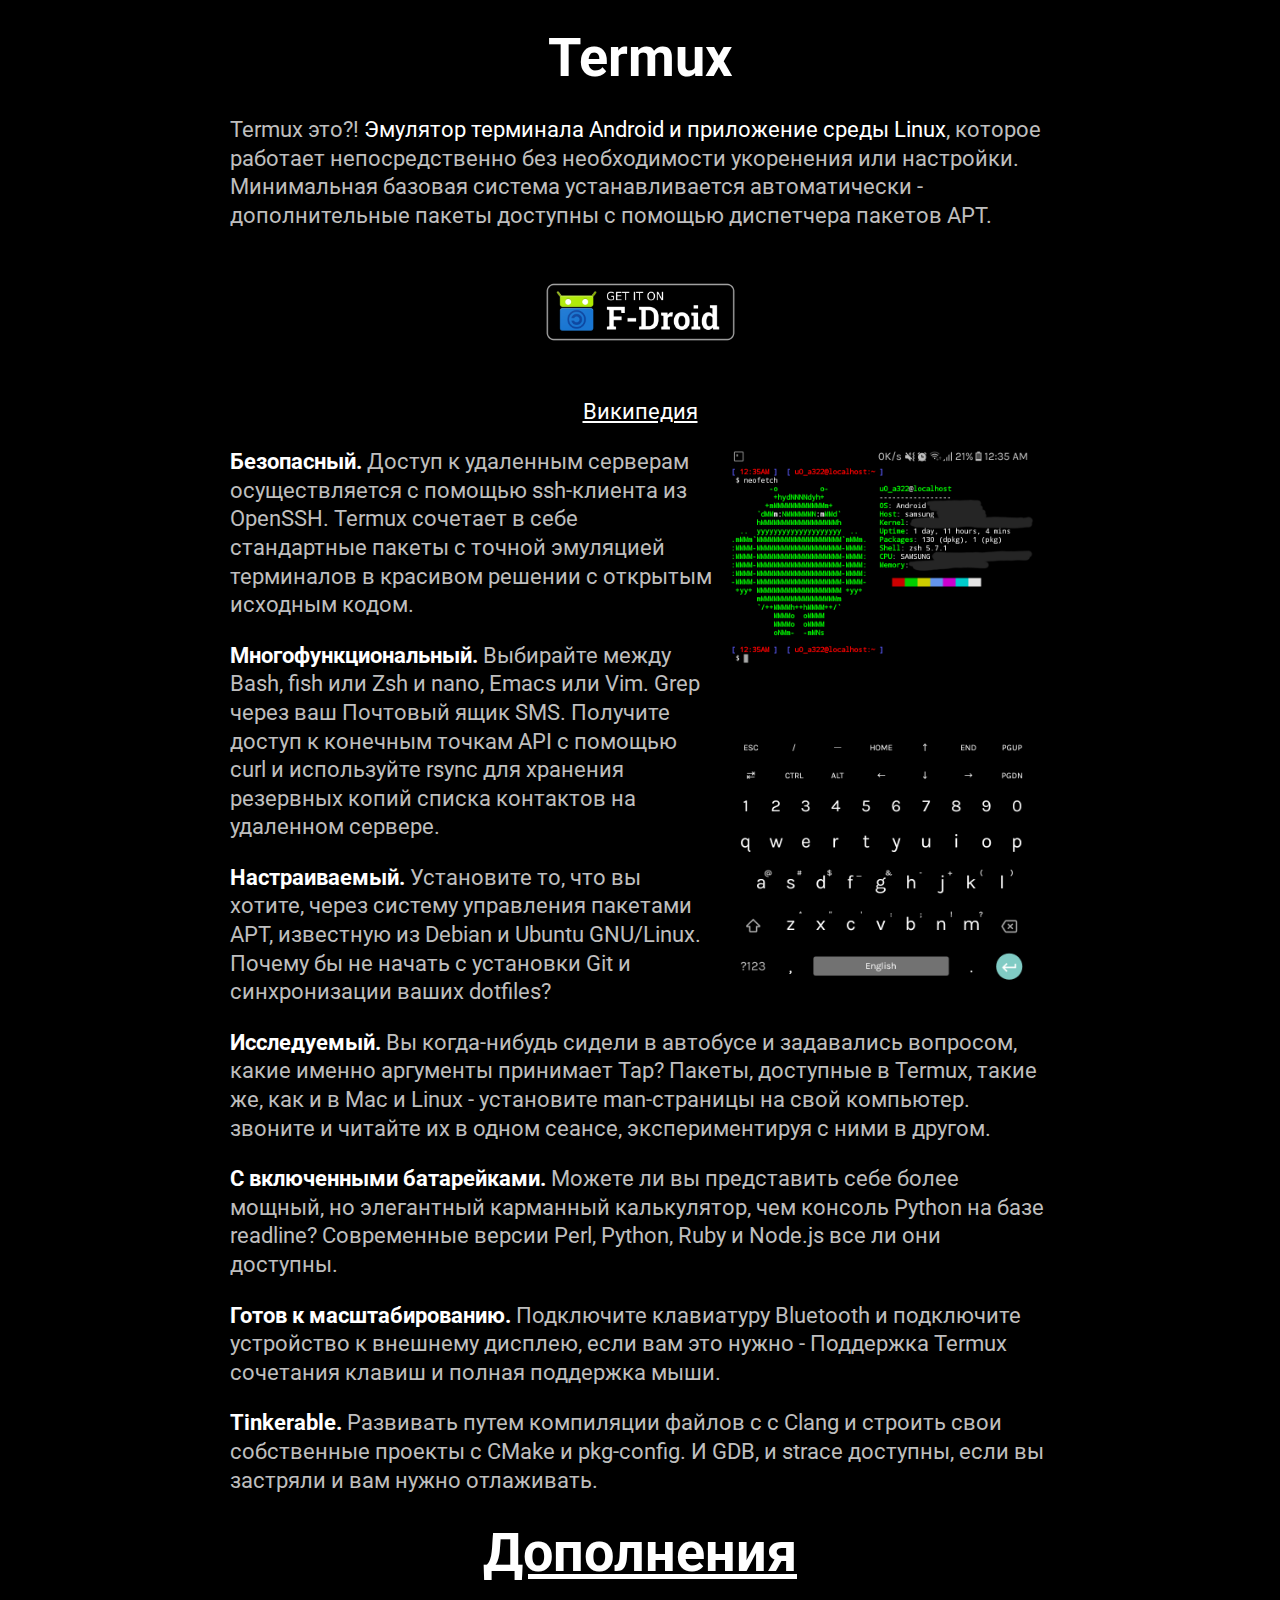
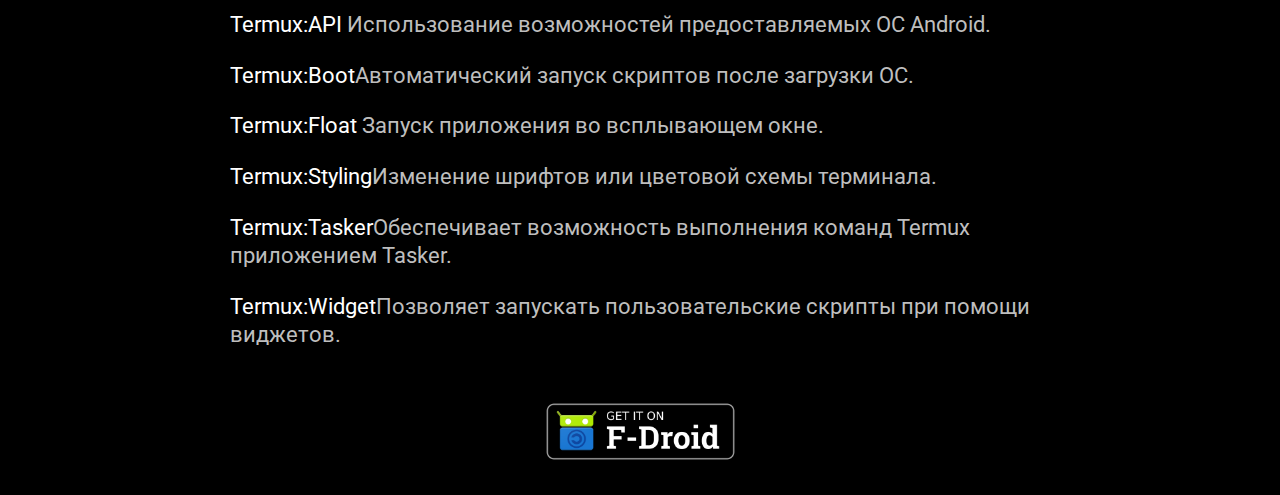
==== termux.com/index.html @ c547261b "Add files via upload" ====
<!DOCTYPE html>
<html lang="en">
  <head itemscope itemtype="http://schema.org/WebSite">
    <meta charset="utf-8" />
    <meta name="viewport" content="width=device-width, user-scalable=no" />
    <meta http-equiv="X-UA-Compatible" content="IE=edge" />
    <meta name="Description" content="Terminal emulator and Linux environment for Android" />
    <title itemprop="name">Termux</title>
    <style>
	html { font-family: Roboto, sans-serif; height: 100%; margin: auto; padding: 0; color: rgb(190, 190, 190); background-color: black; }
	.page { max-width: 820px; margin: auto; padding: 0 1em; }
	body { margin-left: auto; margin-right: auto; margin-top: 0; padding: 0; width: 100%; }

	h1 { font-size: 54px; margin: 42px 0; text-align: center;}
	h1, h2 { line-height: 32px; color: white; }

	p { font-size: 22px; line-height: 1.3em; }
	strong { color: white; font-weight: normal; }
	.first { font-weight: bold; }
	.wiki { text-align: center; }

	img { margin: 18px auto; max-width:100%; height:auto; }
	img.phone:first-of-type { margin-top: 3em; display: block; }
	@media only screen and (min-width: 500px) {
		img.phone:first-of-type { margin-top: 0; margin-bottom: 0; margin-left: 1em; margin-right: 1em; float: right; }
	}
	.badges { text-align: center; margin-top: 0; margin-left: auto; margin-right: auto; }

	.fade-out { opacity: 0; transition: opacity 1s; }
	.fade-in { opacity: 1; transition: opacity 1s; }

	a, a:visited { color: white !important; }
    </style>
    <link rel="canonical" href="index.html" />
    <link href="https://fonts.googleapis.com/css?family=Roboto:300" rel="stylesheet" type="text/css" />
  </head>
  <body>
    <div class="page">
     <h1>Termux</h1>

     <p>Termux это?! <strong>Эмулятор терминала Android и приложение среды Linux</strong>, которое
    работает непосредственно без необходимости укоренения или настройки. Минимальная базовая система устанавливается автоматически
    - дополнительные пакеты доступны с помощью диспетчера пакетов APT.</p>

     <div class="badges">
       <!--<a href="https://play.google.com/store/apps/details?id=com.termux">
         <img alt="Get it on Google Play" src="files/google-play-badge.png" width="215" height="83"/></a>-->
       <a href="https://f-droid.org/repository/browse/?fdid=com.termux">
         <img alt="Get it on F-Droid" src="files/fdroid.png" width="215" height="83"/></a>
     </div>

     <p class="wiki"><a href="https://wiki.termux.com/wiki/Main_Page">Википедия</a></p>

     <img class="phone" src="files/htop_framed.png" data-sliderimages="files/vim-main_framed.png,files/hello_framed.png,files/weechat-with-keyboard_framed.png" alt="" width="305" height="600"/>

     <p><strong class="first">Безопасный.</strong>
     Доступ к удаленным серверам осуществляется с помощью ssh-клиента из OpenSSH. Termux сочетает в себе стандартные пакеты с точной эмуляцией терминалов в красивом решении с открытым исходным кодом.</p>

     <p><strong class="first">Многофункциональный.</strong>
     Выбирайте между Bash, fish или Zsh и nano, Emacs или Vim. Grep через ваш
    Почтовый ящик SMS. Получите доступ к конечным точкам API с помощью curl и используйте rsync для хранения резервных копий
    списка контактов на удаленном сервере.</p>

     <p><strong class="first">Настраиваемый.</strong>
     Установите то, что вы хотите, через систему управления пакетами APT, известную из Debian
    и Ubuntu GNU/Linux. Почему бы не начать с установки Git и синхронизации ваших dotfiles?</p>

     <p><strong class="first">Исследуемый.</strong>
     Вы когда-нибудь сидели в автобусе и задавались вопросом, какие именно аргументы принимает Тар?
    Пакеты, доступные в Termux, такие же, как и в Mac и Linux - установите man-страницы на свой компьютер.
    звоните и читайте их в одном сеансе, экспериментируя с ними в другом.</p>

     <p><strong class="first">С включенными батарейками.</strong> 
     Можете ли вы представить себе более мощный, но элегантный карманный калькулятор, чем консоль Python на базе readline?
    Современные версии Perl, Python, Ruby и Node.js все ли они доступны.</p>

     <p><strong class="first">Готов к масштабированию.</strong> 
     Подключите клавиатуру Bluetooth и подключите устройство к внешнему дисплею, если вам это нужно - Поддержка Termux
    сочетания клавиш и полная поддержка мыши.<p>

     <p><strong class="first">Tinkerable.</strong> 
     Развивать путем компиляции файлов c с Clang и строить свои собственные проекты
    с CMake и pkg-config. И GDB, и strace доступны, если вы застряли и вам нужно отлаживать.</p>

    <h1 class="wiki"><a href="https://wiki.termux.com/wiki/Дополнения">Дополнения</a></h1>

    <p><strong class="files/">Termux:API</strong>
    Использование возможностей предоставляемых ОС Android.</p>

    <p><strong class="files/">Termux:Boot</strong>Автоматический запуск скриптов после загрузки ОС.</p>

    <p><strong class="files/">Termux:Float</strong>
    Запуск приложения во всплывающем окне.</p>

    <p><strong class="files/">Termux:Styling</strong>Изменение шрифтов или цветовой схемы терминала.</p>

    <p><strong class="files/">Termux:Tasker</strong>Обеспечивает возможность выполнения команд Termux приложением Tasker.</p>

    <p><strong class="files/">Termux:Widget</strong>Позволяет запускать пользовательские скрипты при помощи виджетов.</p>

     <div class="badges">
       <!--<a href="https://play.google.com/store/apps/details?id=com.termux">
         <img alt="Get it on Google Play" src="files/google-play-badge.png" width="215" height="83"/></a>-->
       <a href="https://f-droid.org/repository/browse/?fdid=com.termux">
         <img alt="Get it on F-Droid" src="files/fdroid.png" width="215" height="83"/></a>
     </div>

    </div>
    <script src="files/slider.js"></script>
  </body>
</html>
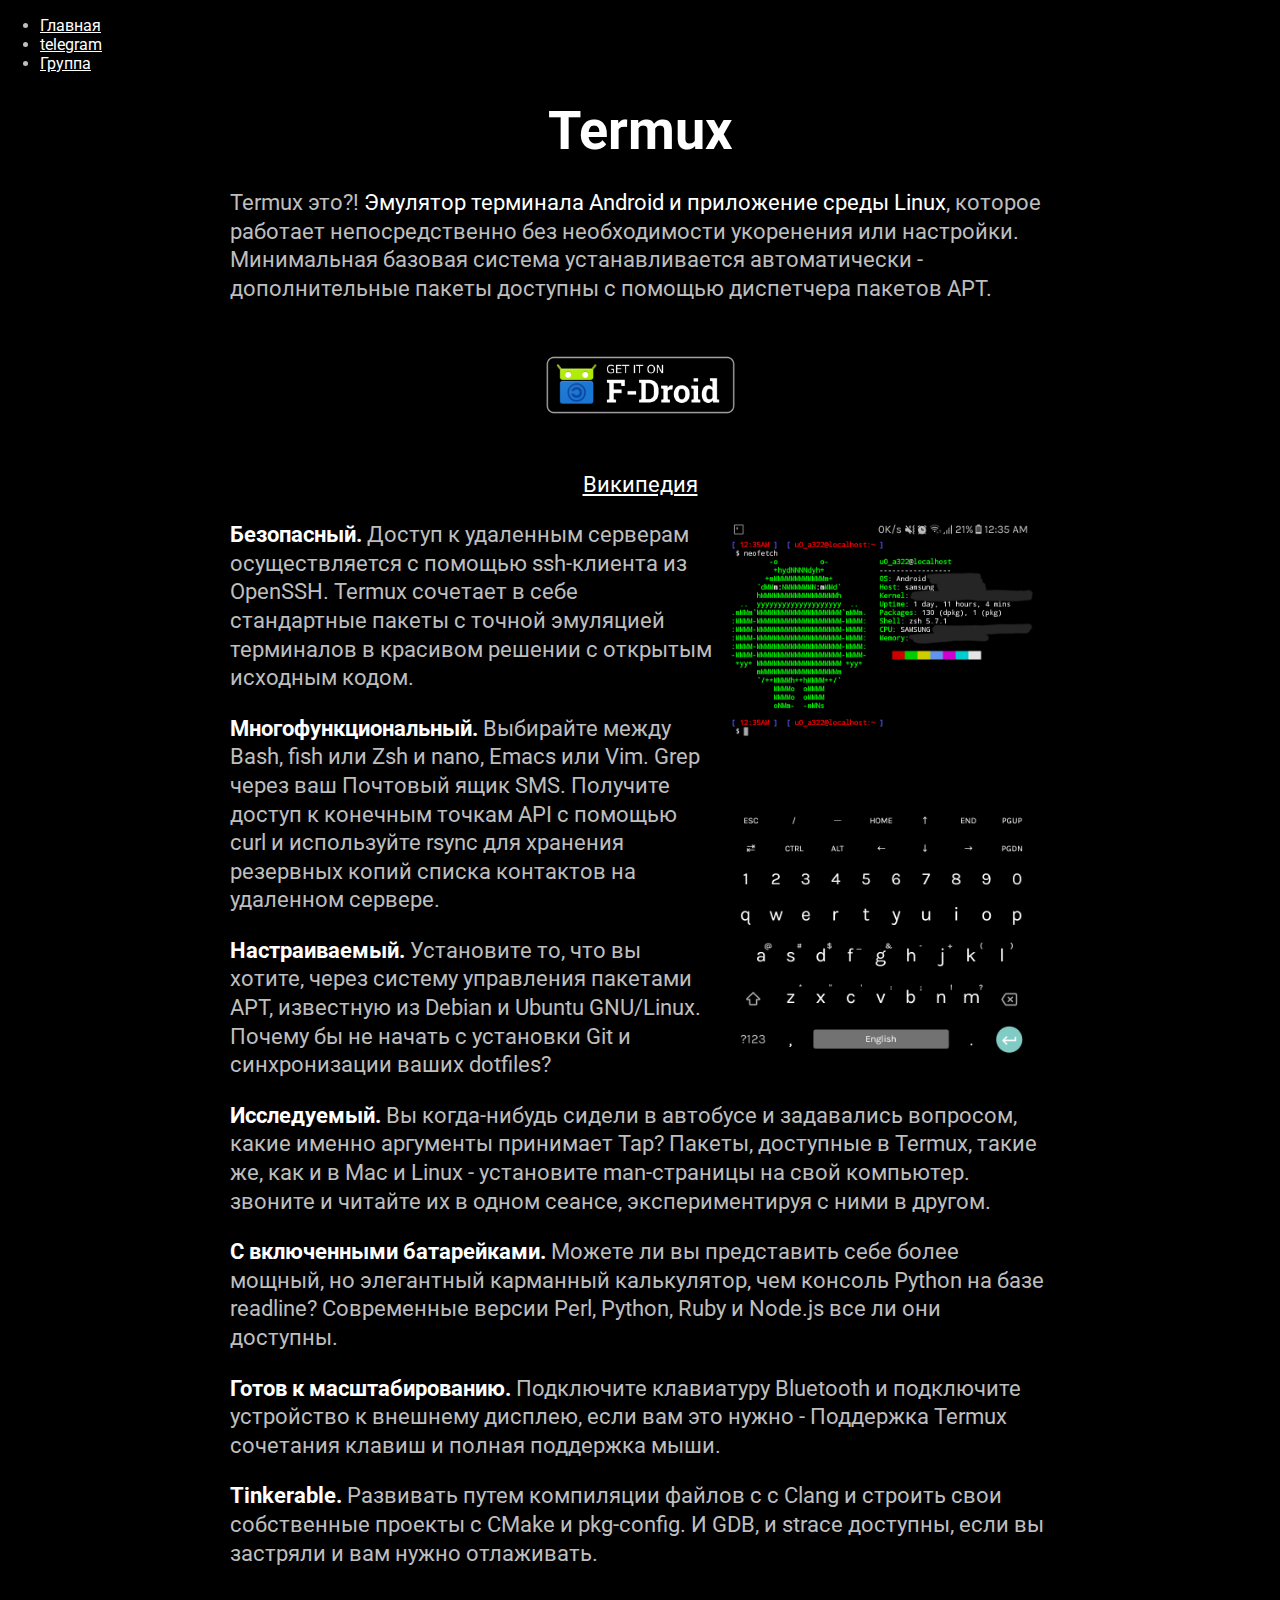
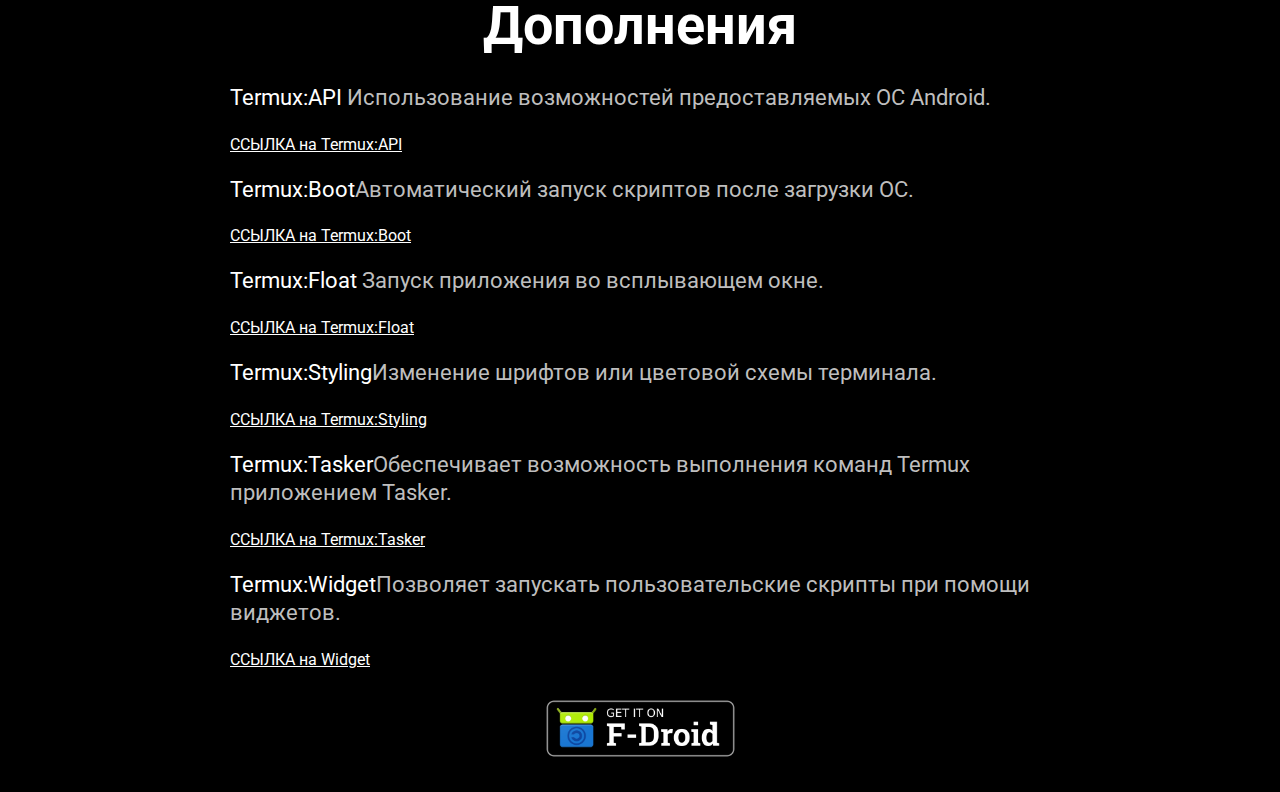
==== commit 25a1aad6: "Add files via upload" ====
--- a/termux.com/index.html
+++ b/termux.com/index.html
@@ -34,6 +34,13 @@
     <link rel="canonical" href="index.html" />
     <link href="https://fonts.googleapis.com/css?family=Roboto:300" rel="stylesheet" type="text/css" />
   </head>
+
+  <ul>
+    <li><a href="index.html">Главная</a></li>
+    <li><a href="https://t.me/termuxf3">telegram</a></li>
+    <li><a href="https://vk.com/termuxla197061586">Группа</a></li>
+  </ul>
+
   <body>
     <div class="page">
      <h1>Termux</h1>
@@ -82,21 +89,33 @@
      Развивать путем компиляции файлов c с Clang и строить свои собственные проекты
     с CMake и pkg-config. И GDB, и strace доступны, если вы застряли и вам нужно отлаживать.</p>
 
-    <h1 class="wiki"><a href="https://wiki.termux.com/wiki/Дополнения">Дополнения</a></h1>
+    <h1>Дополнения</h1>
 
     <p><strong class="files/">Termux:API</strong>
     Использование возможностей предоставляемых ОС Android.</p>
 
+    <a href="https://wiki.termux.com/wiki/Termux:API" class="ssilka">ССЫЛКА на Termux:API</a>
+
     <p><strong class="files/">Termux:Boot</strong>Автоматический запуск скриптов после загрузки ОС.</p>
+
+    <a href="https://wiki.termux.com/wiki/Termux:Boot" class="ssilka">ССЫЛКА на Termux:Boot</a>
 
     <p><strong class="files/">Termux:Float</strong>
     Запуск приложения во всплывающем окне.</p>
 
+    <a href="https://wiki.termux.com/wiki/Termux:Float" class="ssilka">ССЫЛКА на Termux:Float</a>
+
     <p><strong class="files/">Termux:Styling</strong>Изменение шрифтов или цветовой схемы терминала.</p>
+
+    <a href="https://wiki.termux.com/wiki/Termux:Styling" class="ssilka">ССЫЛКА на Termux:Styling</a>
 
     <p><strong class="files/">Termux:Tasker</strong>Обеспечивает возможность выполнения команд Termux приложением Tasker.</p>
 
+    <a href="https://wiki.termux.com/wiki/Termux:Tasker" class="ssilka">ССЫЛКА на Termux:Tasker</a>
+
     <p><strong class="files/">Termux:Widget</strong>Позволяет запускать пользовательские скрипты при помощи виджетов.</p>
+
+    <a href="https://wiki.termux.com/wiki/Termux:Widget" class="ssilka">ССЫЛКА на Widget</a>
 
      <div class="badges">
        <!--<a href="https://play.google.com/store/apps/details?id=com.termux">
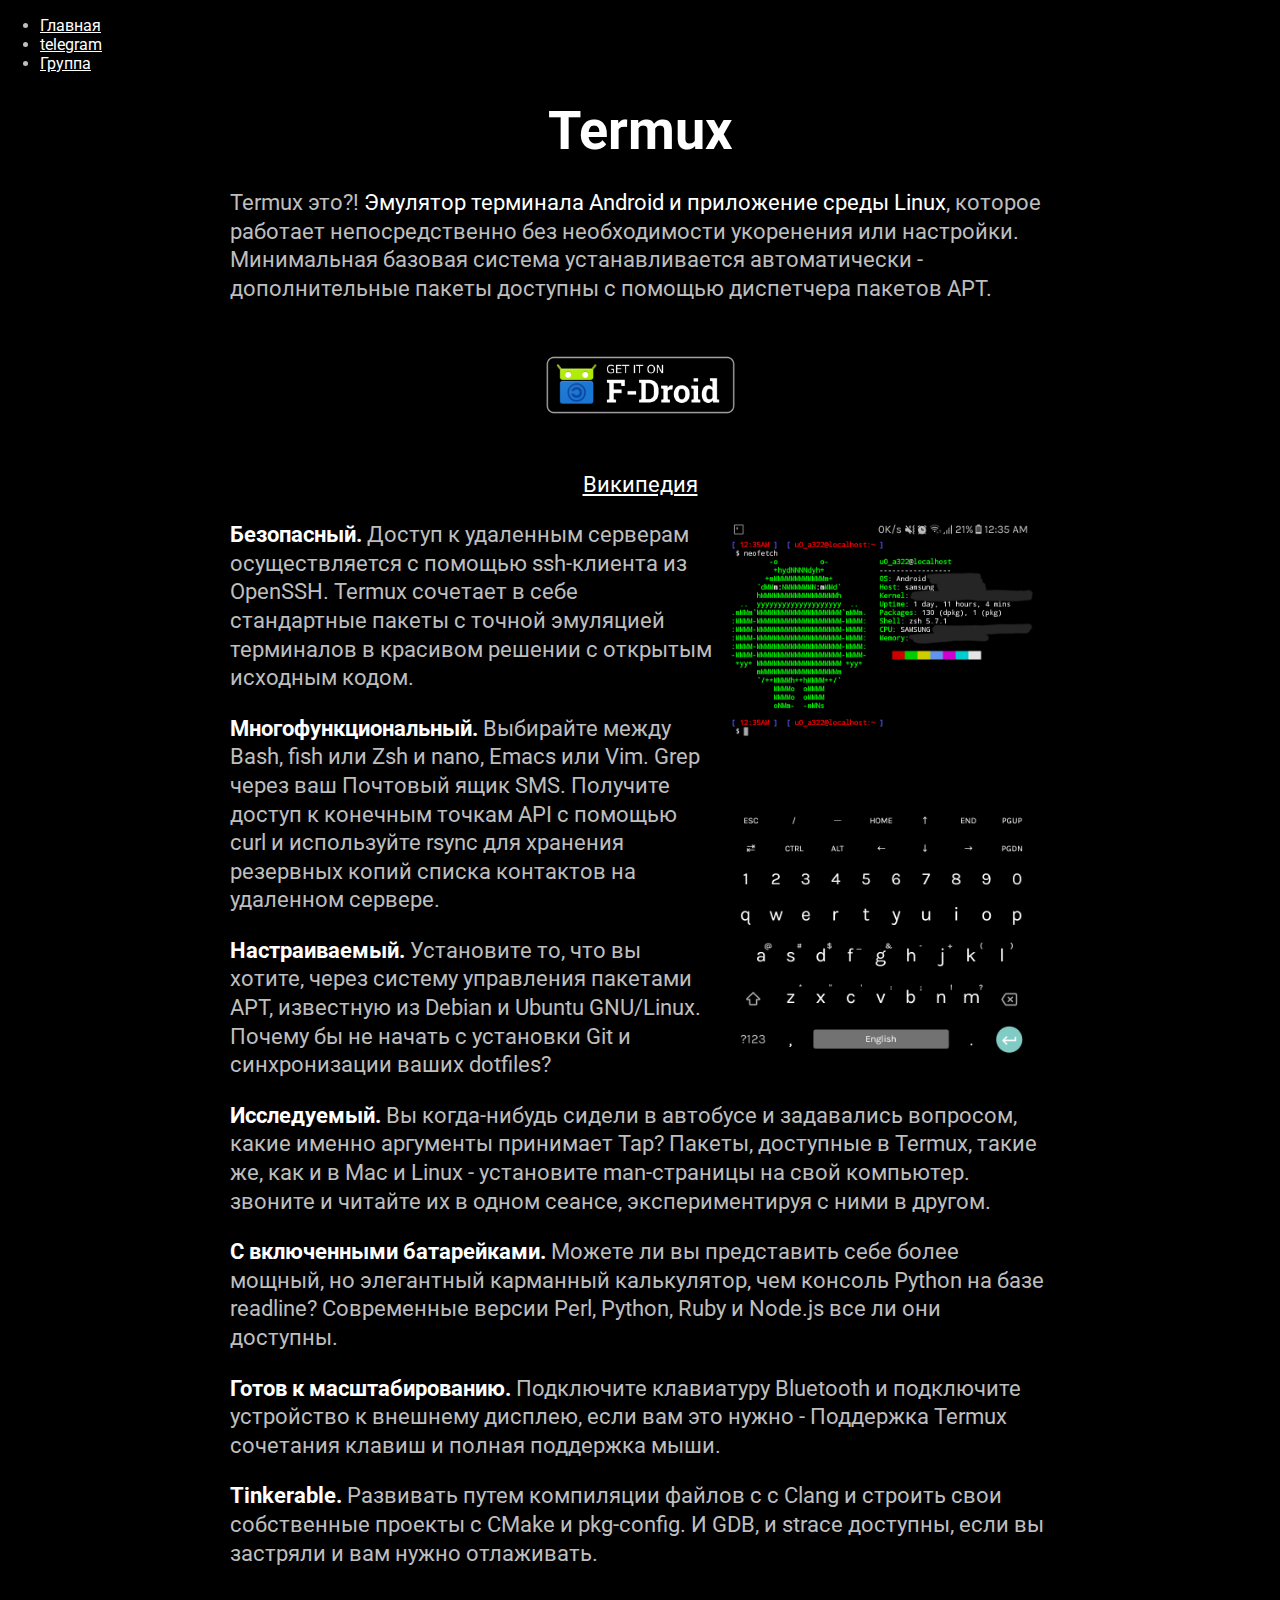
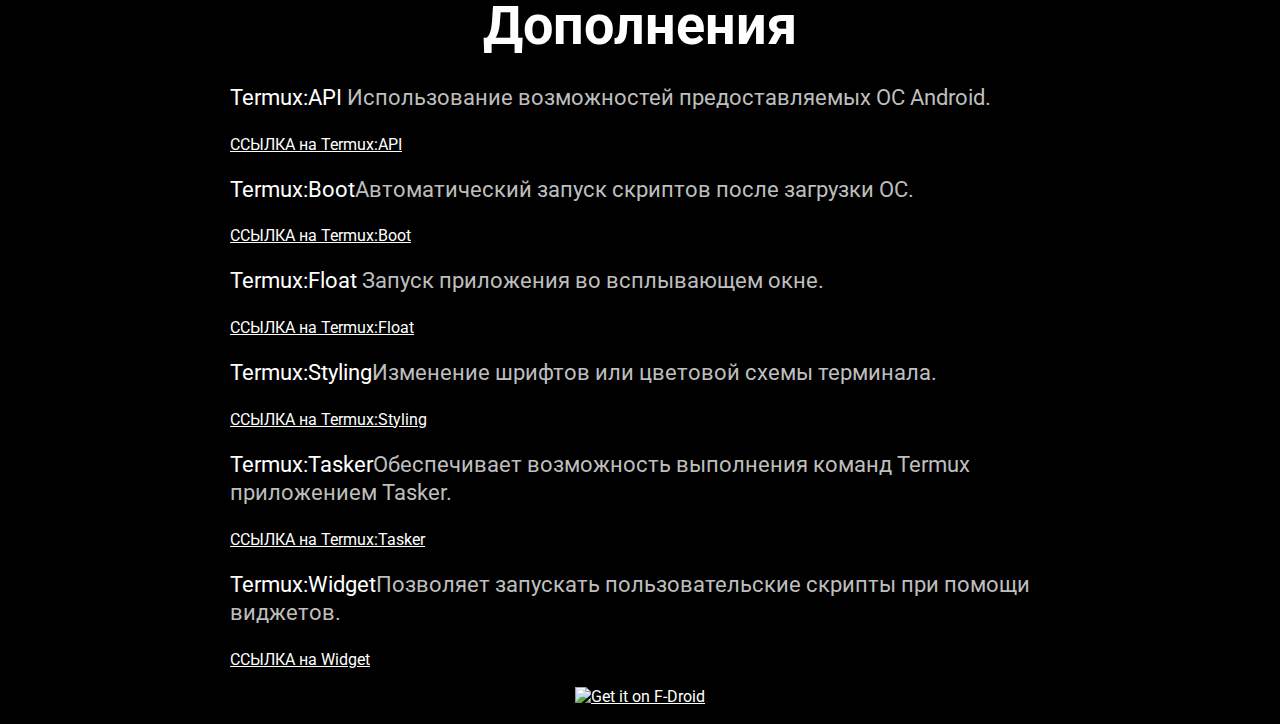
==== commit f628db46: "Add files via upload" ====
--- a/termux.com/index.html
+++ b/termux.com/index.html
@@ -120,8 +120,11 @@
      <div class="badges">
        <!--<a href="https://play.google.com/store/apps/details?id=com.termux">
          <img alt="Get it on Google Play" src="files/google-play-badge.png" width="215" height="83"/></a>-->
-       <a href="https://f-droid.org/repository/browse/?fdid=com.termux">
-         <img alt="Get it on F-Droid" src="files/fdroid.png" width="215" height="83"/></a>
+       <a href="https://play.google.com/store/apps/details?id=com.termux&hl=ru&gl=US">
+         <img alt="Get it on F-Droid" src="files/image-asset.png" width="215" height="83"/></a>
+
+      <a href="">
+          
      </div>
 
     </div>
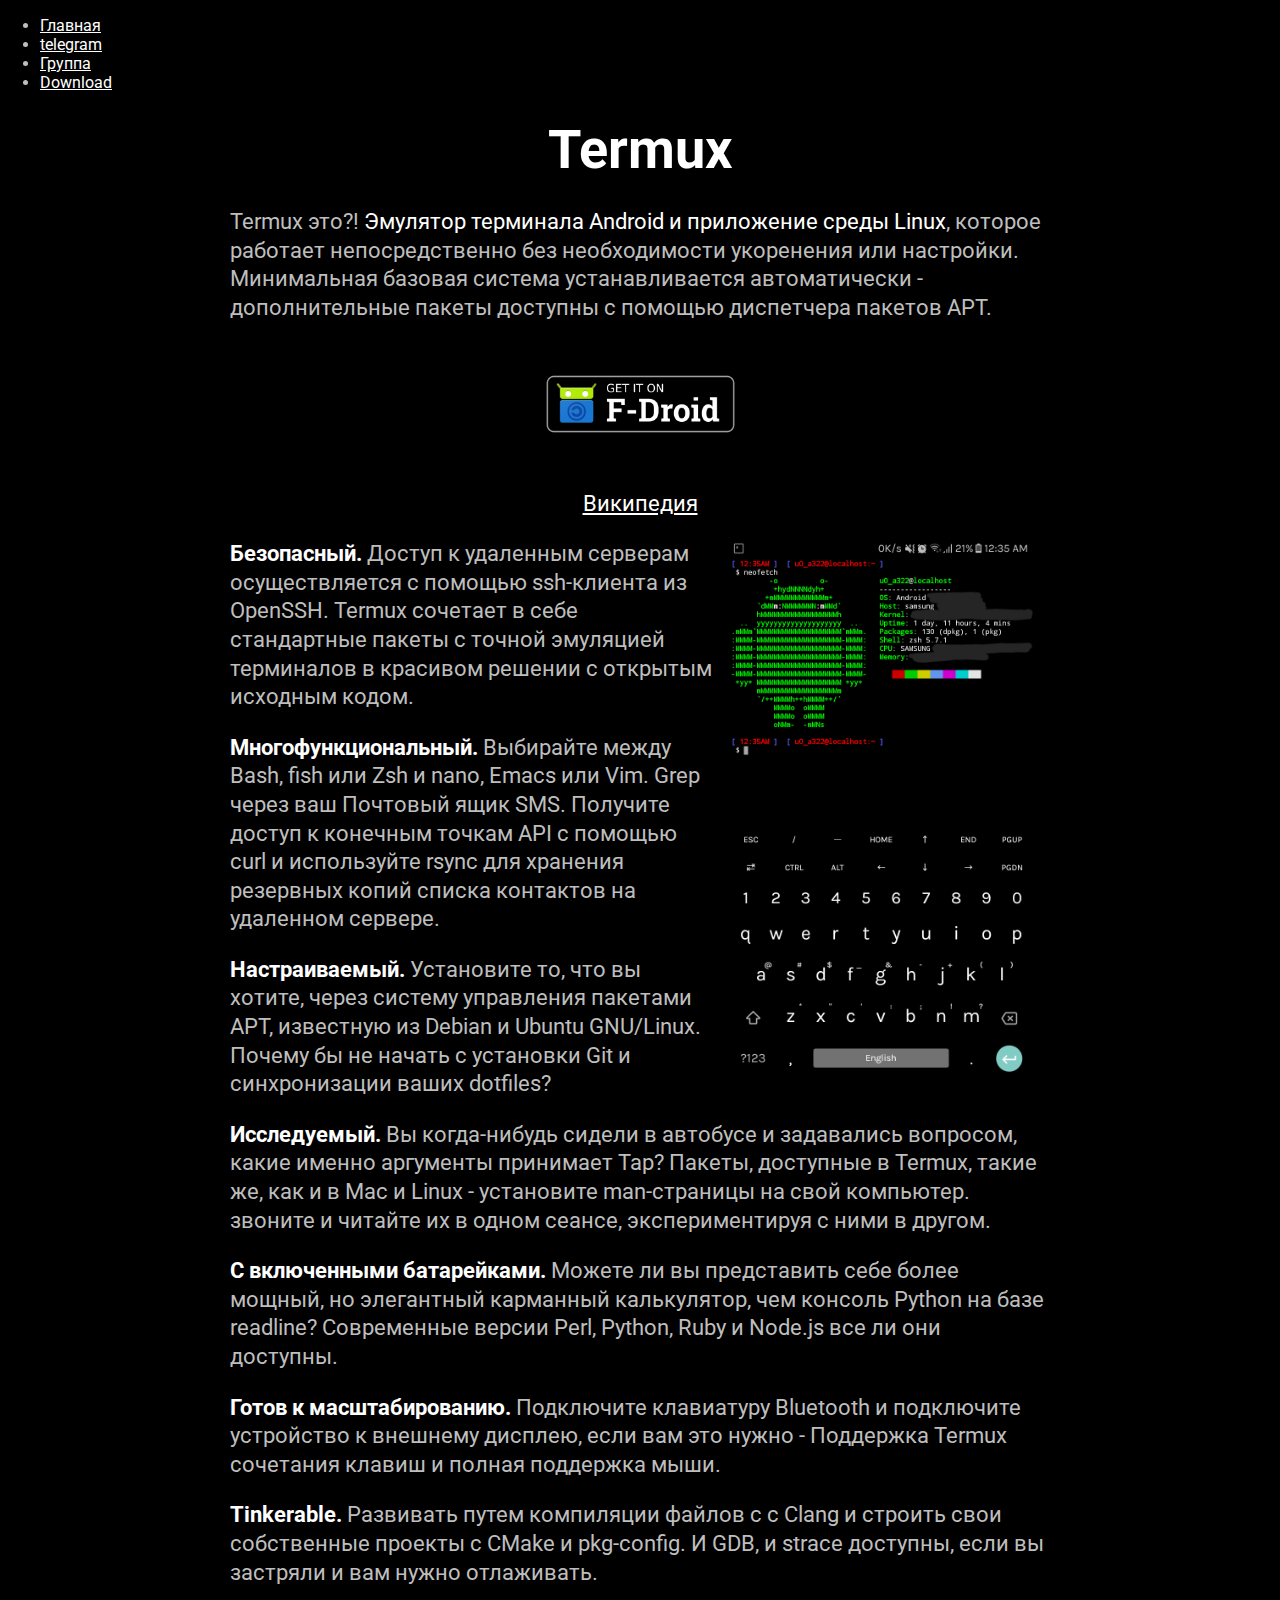
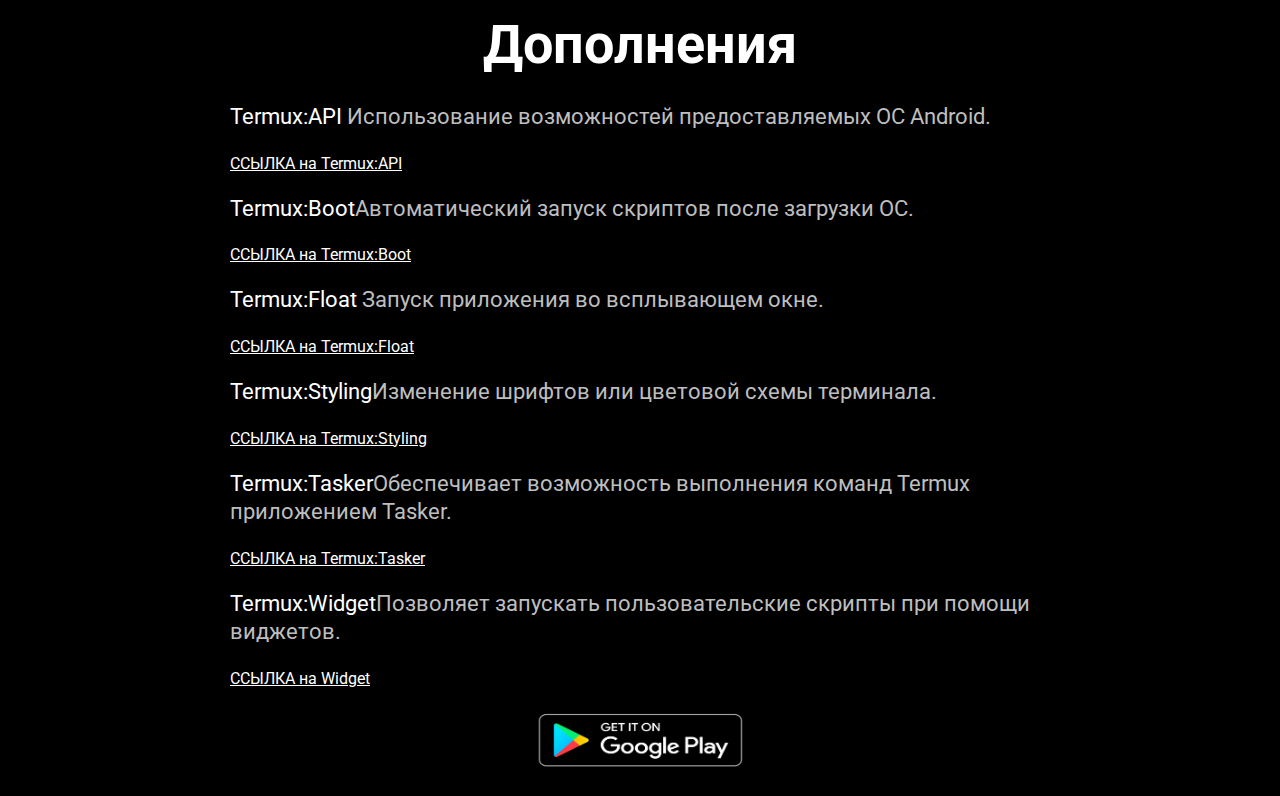
==== commit 4d06cff1: "Add files via upload" ====
--- a/termux.com/index.html
+++ b/termux.com/index.html
@@ -39,6 +39,7 @@
     <li><a href="index.html">Главная</a></li>
     <li><a href="https://t.me/termuxf3">telegram</a></li>
     <li><a href="https://vk.com/termuxla197061586">Группа</a></li>
+    <li><a href="2.html">Download</a></li>
   </ul>
 
   <body>
